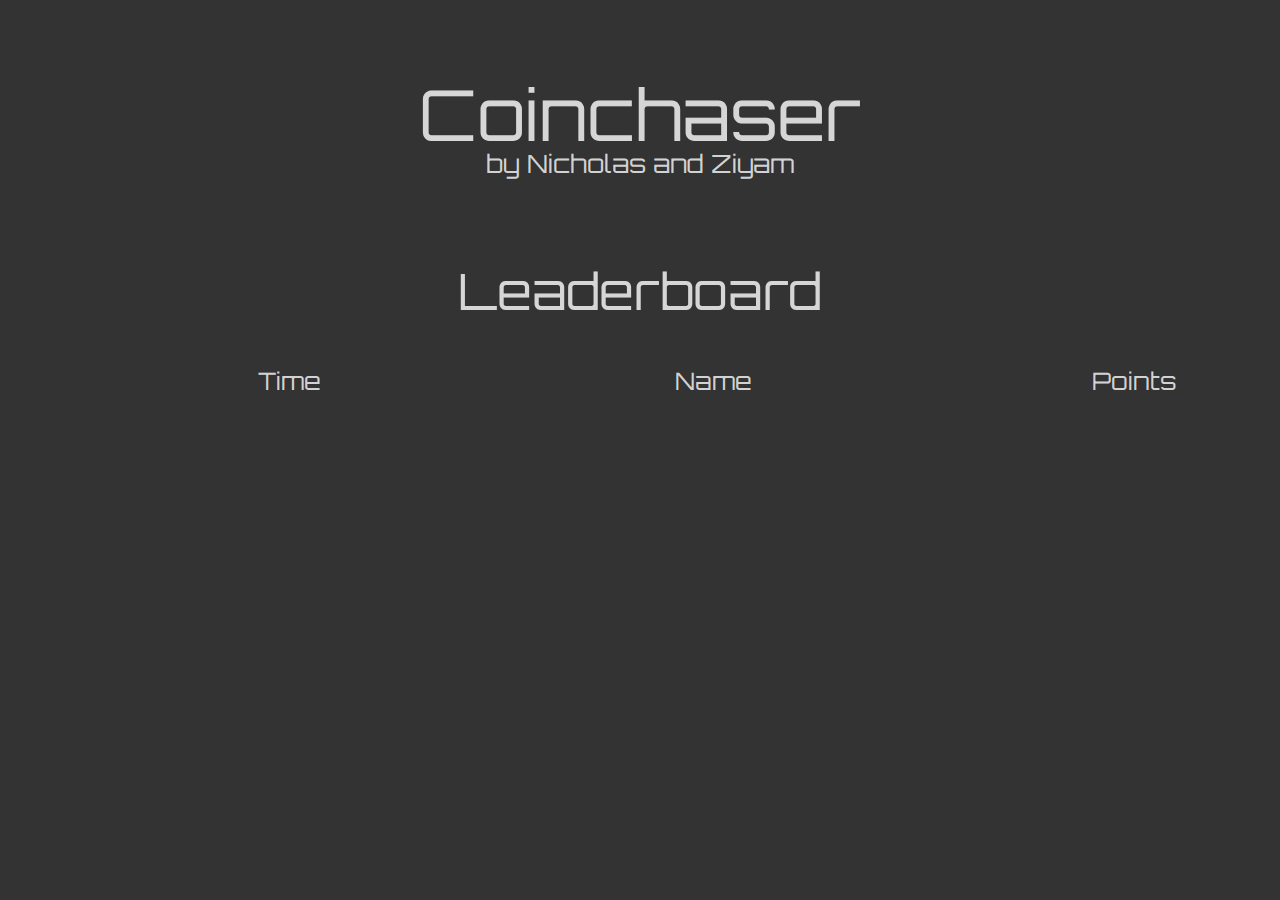
==== web/index.html @ 5dd1b076 "Moved Web files" ====
<!DOCTYPE html>
<html lang='de'>

<head>
    <meta charset='UTF-8'>
    <meta name='viewport' content='width=device-width, initial-scale=1.0'>
    <link rel="stylesheet" href="style.css">
    <title>Pygame Leaderboard</title>
</head>

<body>

    <p class="main">Coinchaser</p>
    <p class="cap">by Nicholas and Ziyam</p>
    <p class="title">Leaderboard</p>

    <div class="container">
        <div class="categorys">
            <div class="col">
                <p>Time</p>
            </div>
            <div class="col">
                <p>Name</p>
            </div>
            <div class="col">
                <p>Points</p>
            </div>
        </div>
        <div class="scores" id="scores">
            <div class="col" id="times">
            </div>
            <div class="col" id="names">
            </div>
            <div class="col" id="points">
            </div>

            <script>
                let requestURL = 'https://chraebsli.github.io/coinchaser/scores.json';
                let request = new XMLHttpRequest();
                request.open('GET', requestURL);
                request.responseType = 'json';
                request.send();
                request.onload = function () {
                    const scores = request.response;
                    showscores(scores);
                }

                function showscores(jsonObj) {
                    const scores = jsonObj['scores'];
                    for (let i = 0; i < scores.length; i++) {
                        var ptime = document.createElement('p');
                        var pname = document.createElement('p');
                        var ppoints = document.createElement('p');

                        var stime = document.createTextNode(scores[i].time);
                        var sname = document.createTextNode(scores[i].name);
                        var spoints = document.createTextNode(scores[i].points);

                        ptime.appendChild(stime);
                        pname.appendChild(sname);
                        ppoints.appendChild(spoints);
                        document.getElementById("times").appendChild(ptime);
                        document.getElementById("names").appendChild(pname);
                        document.getElementById("points").appendChild(ppoints);
                    }
                }

            </script>

        </div>
    </div>
</body>

</html>
---- web/style.css ----
@import url('https://fonts.googleapis.com/css2?family=Orbitron:wght@600&display=swap');

body {
    background-color: rgba(0, 0, 0, 0.801);
    font-family: Orbitron;
    color: rgba(255, 255, 255, 0.801);
}

.main,
.cap,
.title {
    text-align: center;
}

.main {
    font-size: 70px;

}

.cap {
    font-size: 25px;
    margin-top: -80px;
}

.title {
    font-size: 50px;
    margin: 80px 0 20px 0;
}

.container {
    width: 100%;
    height: auto;
}

.col {
    float: left;
    width: 33%;
}

.col p {
    font-size: 24px;
    padding: 0px 250px;
    white-space: nowrap;
    text-overflow: ellipsis
}

.scores,
.categorys {
    width: 100%;
    height: auto;
}
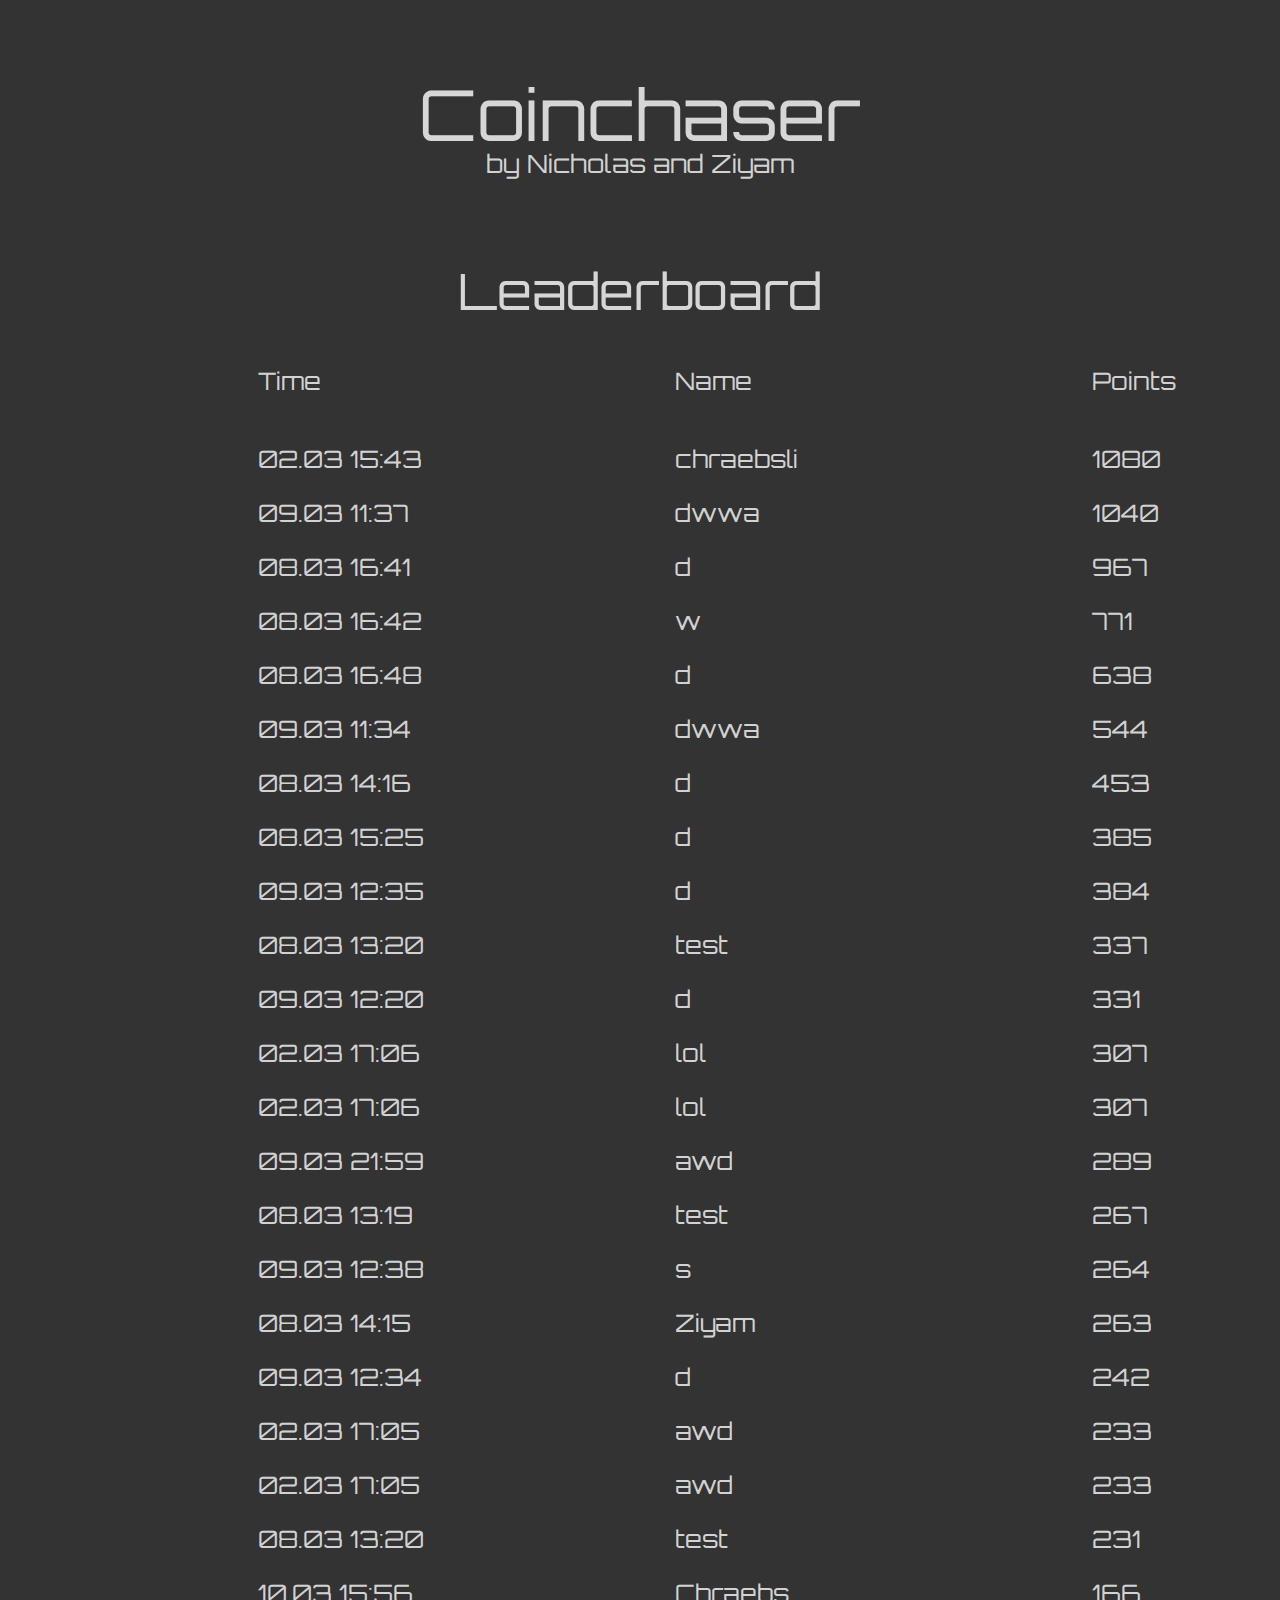
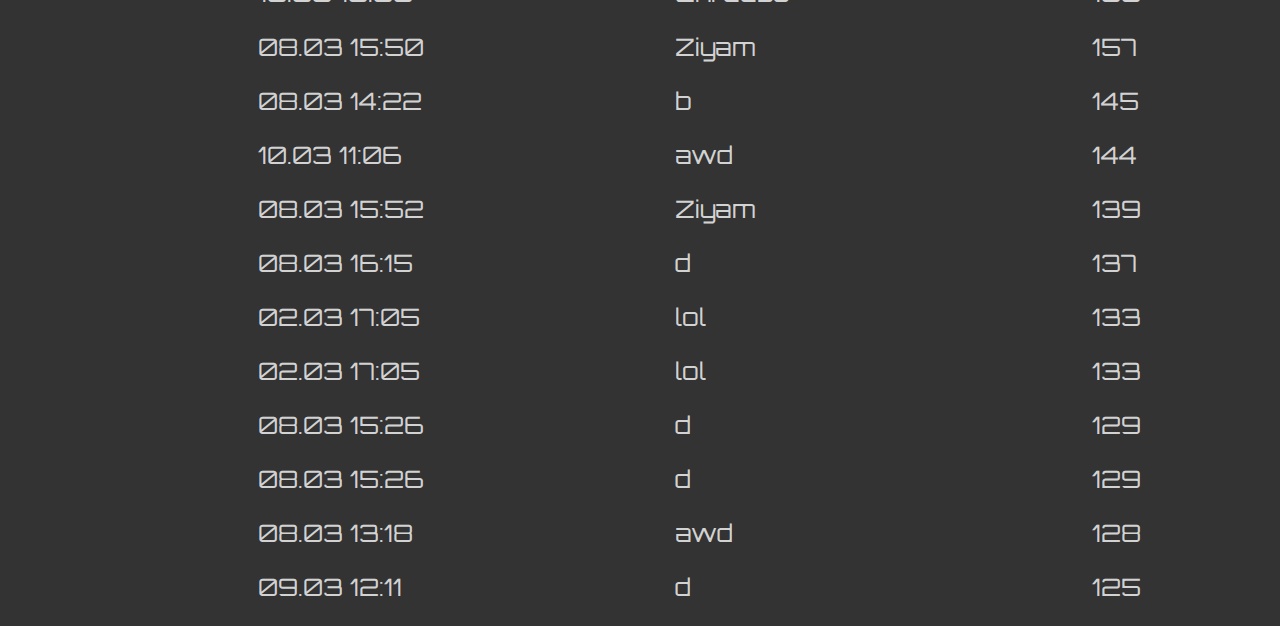
==== commit d35da1e9: "Update JSON for Leaderboard" ====
--- a/web/index.html
+++ b/web/index.html
@@ -35,7 +35,7 @@
             </div>
 
             <script>
-                let requestURL = 'https://chraebsli.github.io/coinchaser/scores.json';
+                let requestURL = 'https://coinchasergame.github.io/web/scores.json';
                 let request = new XMLHttpRequest();
                 request.open('GET', requestURL);
                 request.responseType = 'json';
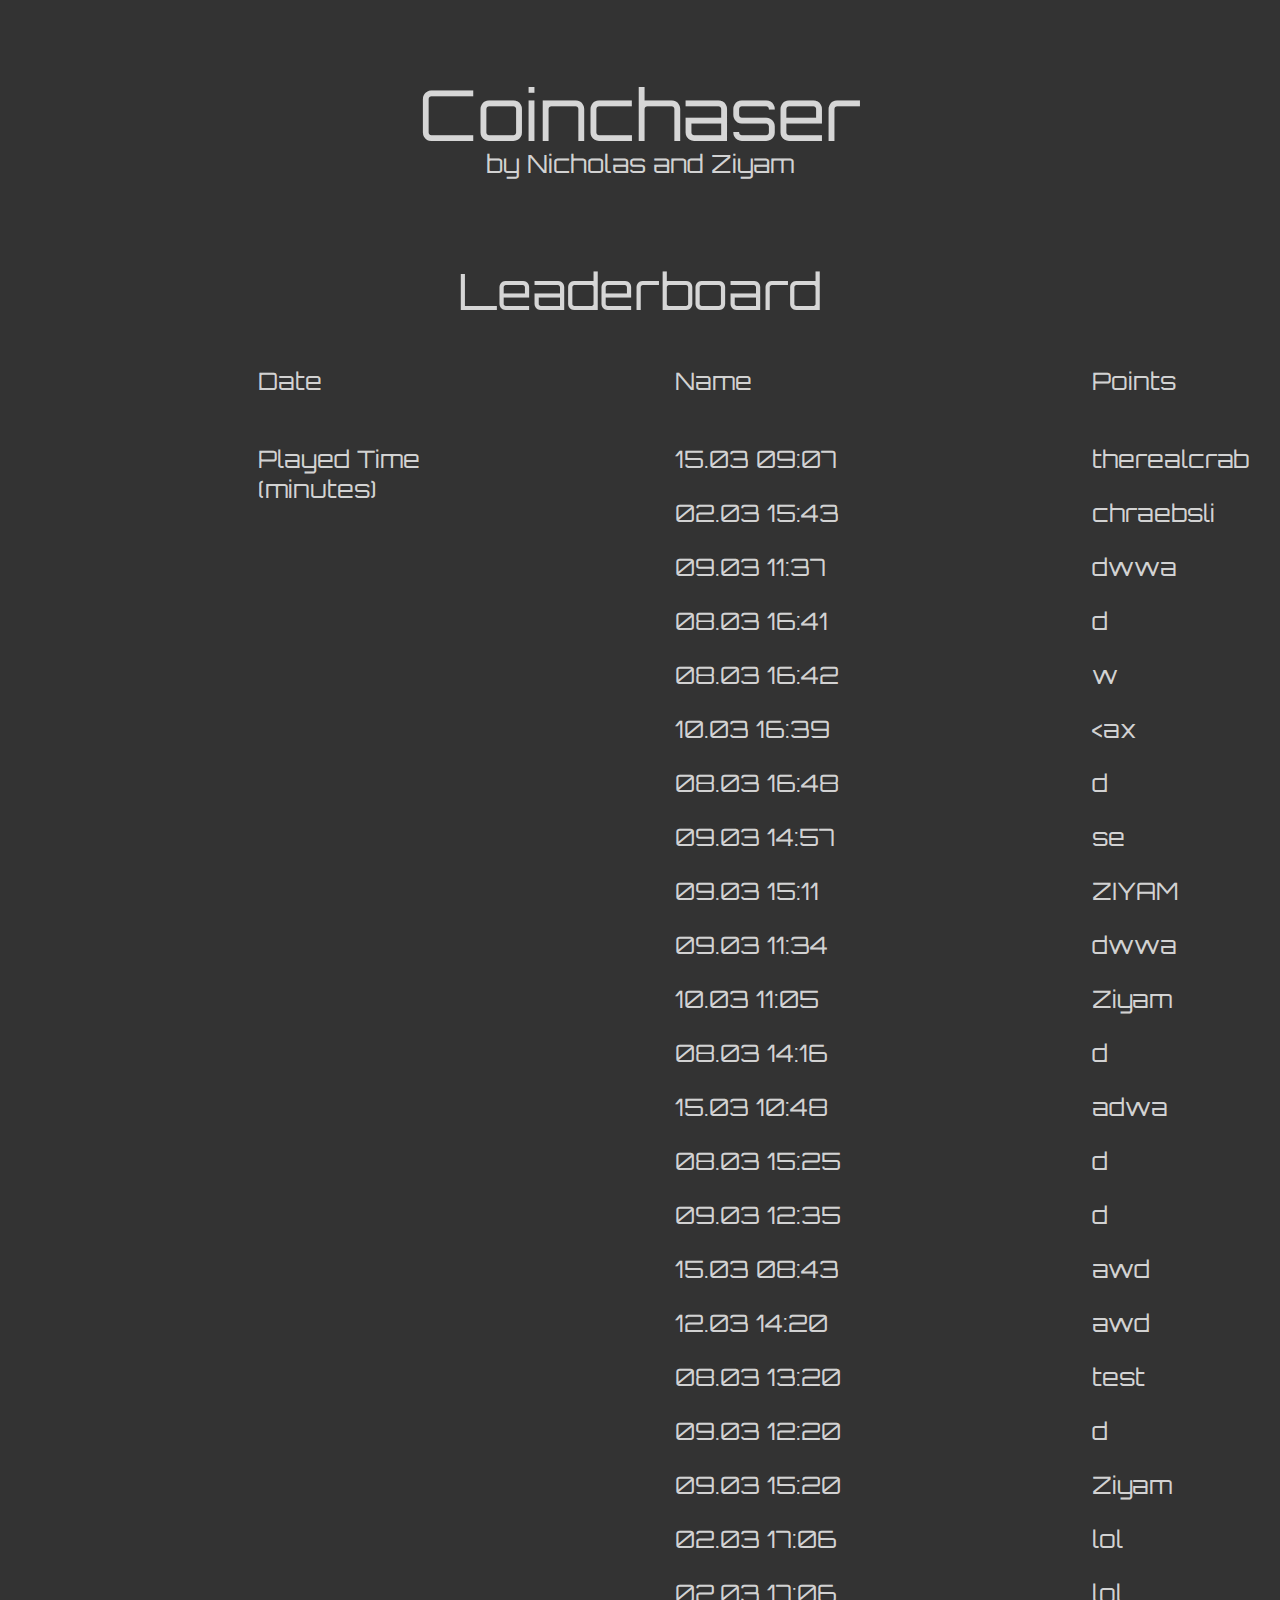
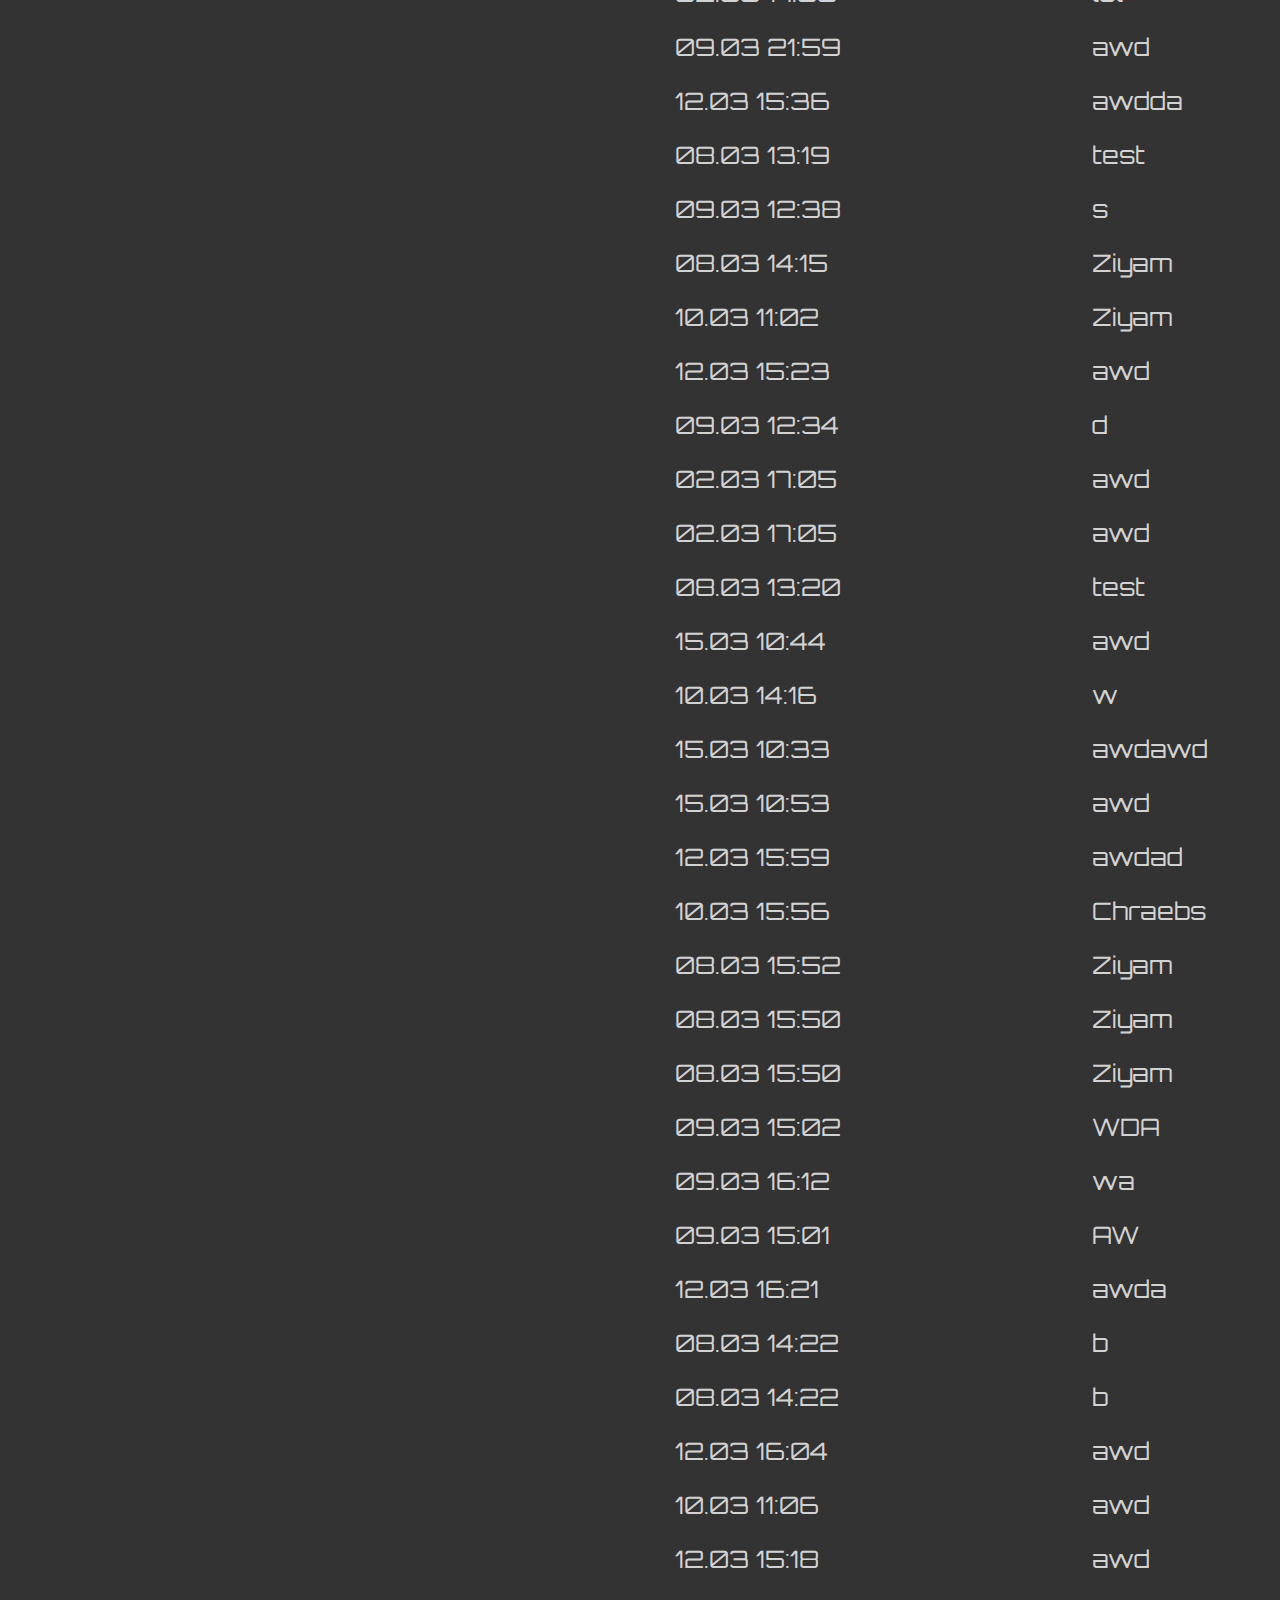
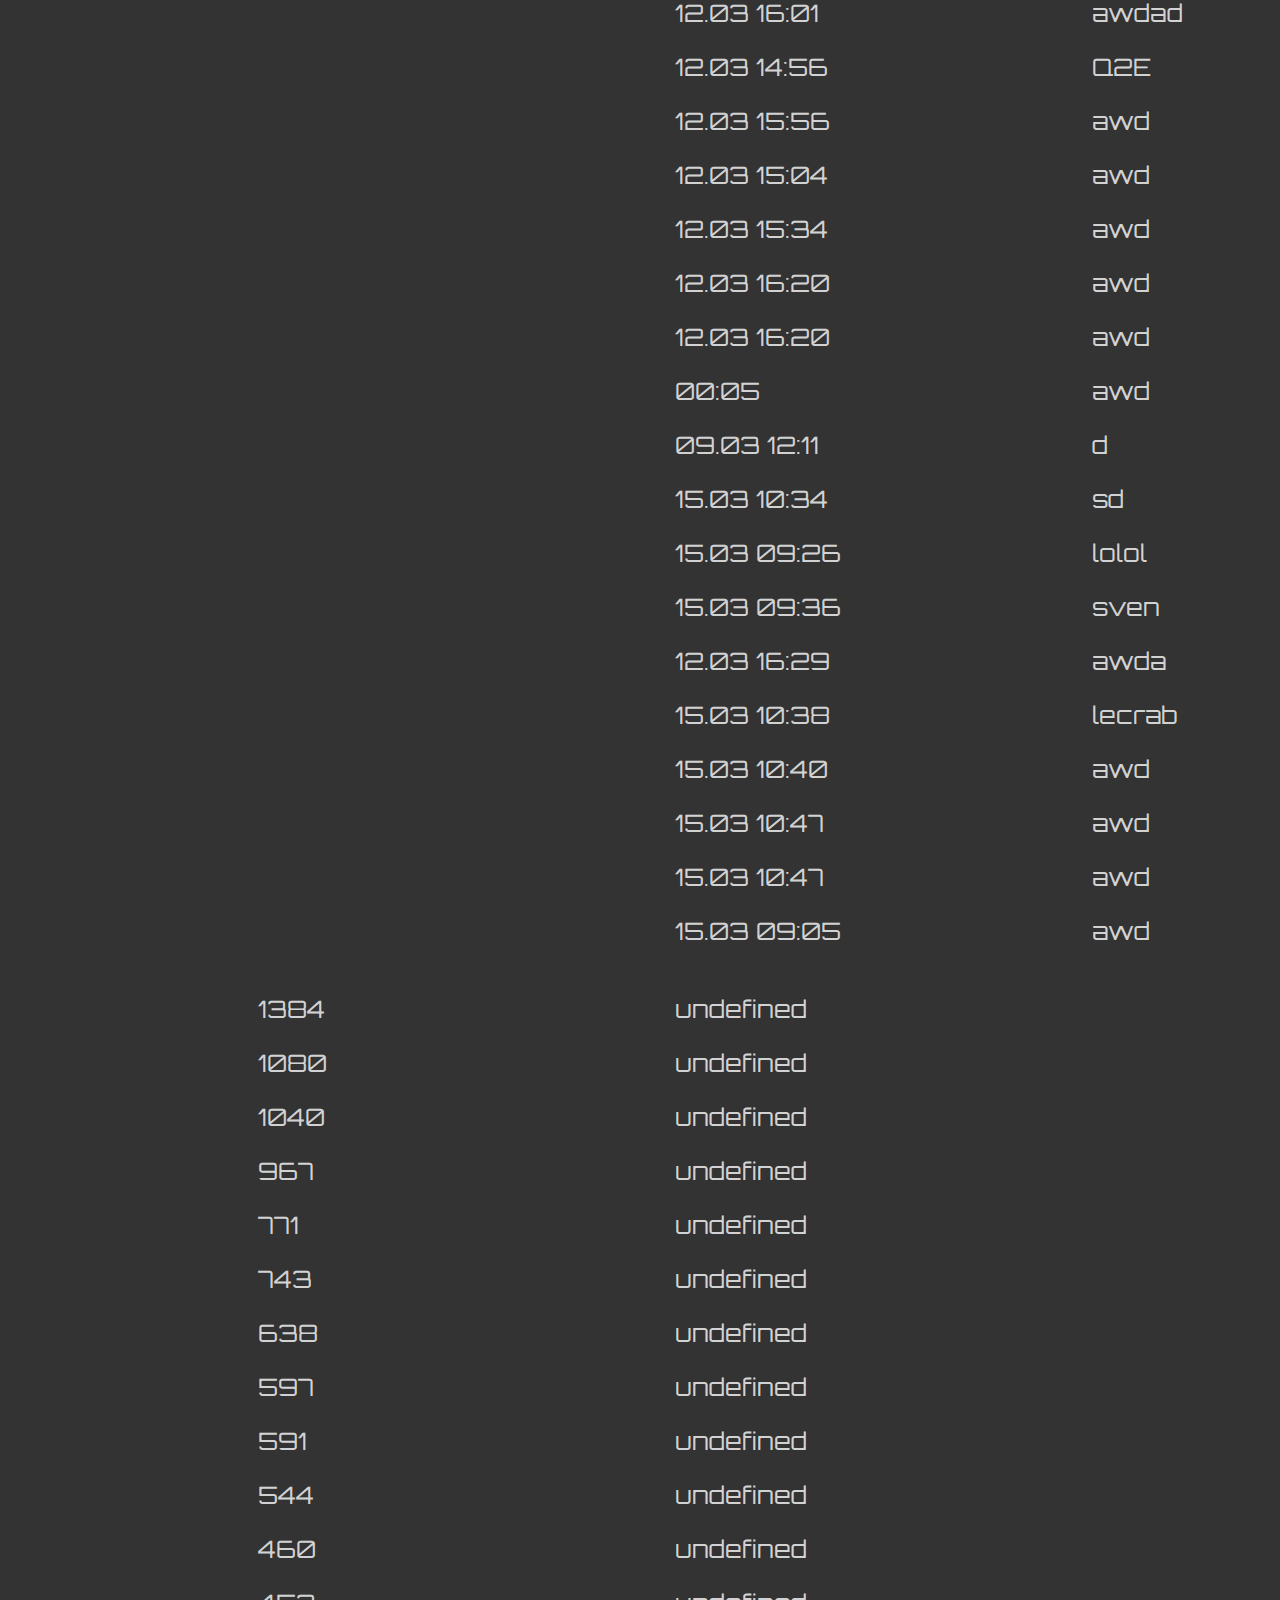
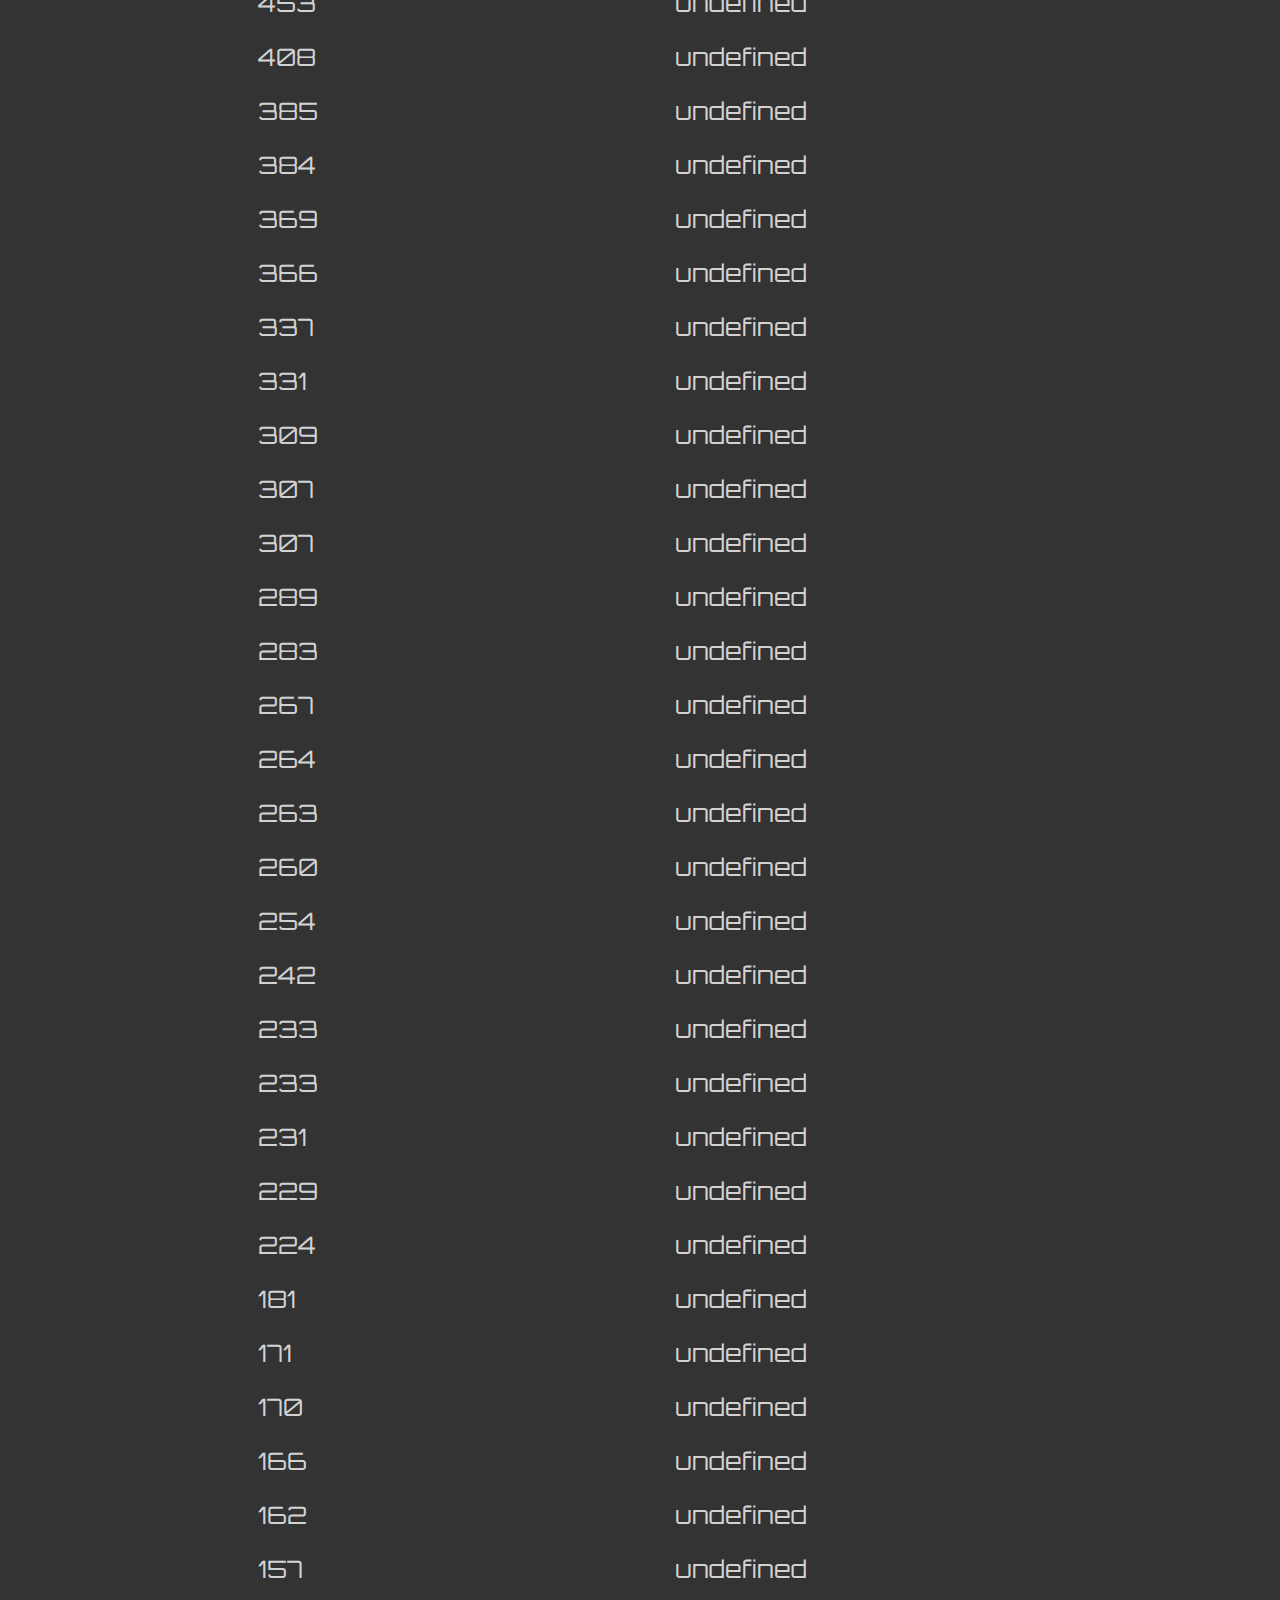
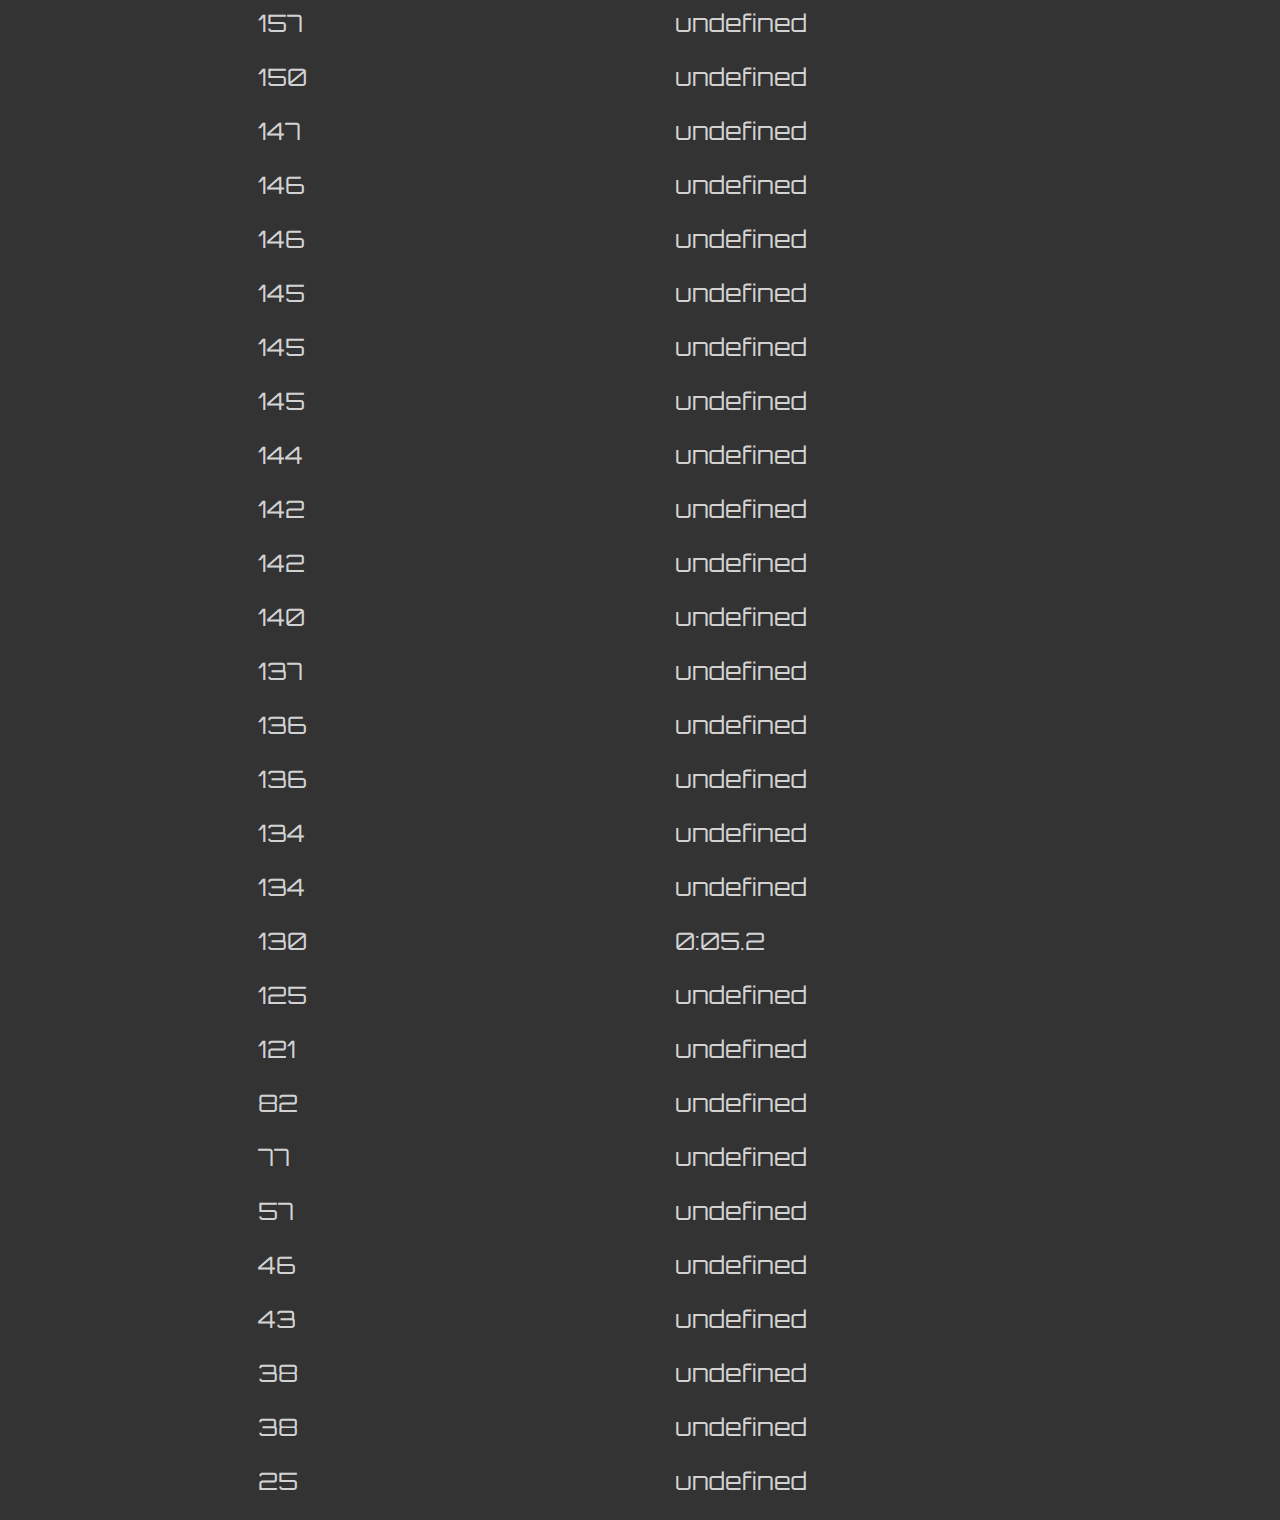
==== commit 13ec6bfd: "Update index.html" ====
--- a/web/index.html
+++ b/web/index.html
@@ -17,7 +17,7 @@
     <div class="container">
         <div class="categorys">
             <div class="col">
-                <p>Time</p>
+                <p>Date</p>
             </div>
             <div class="col">
                 <p>Name</p>
@@ -25,13 +25,18 @@
             <div class="col">
                 <p>Points</p>
             </div>
+            <div class="col">
+                <p>Played Time <br>(minutes)</p>
+            </div>
         </div>
         <div class="scores" id="scores">
-            <div class="col" id="times">
+            <div class="col" id="dates">
             </div>
             <div class="col" id="names">
             </div>
             <div class="col" id="points">
+            </div>
+            <div class="col" id="times">
             </div>
 
             <script>
@@ -48,20 +53,25 @@
                 function showscores(jsonObj) {
                     const scores = jsonObj['scores'];
                     for (let i = 0; i < scores.length; i++) {
-                        var ptime = document.createElement('p');
+                        var pdate = document.createElement('p');
                         var pname = document.createElement('p');
                         var ppoints = document.createElement('p');
+                        var ptime = document.createElement('p');
 
-                        var stime = document.createTextNode(scores[i].time);
+                        var sdate = document.createTextNode(scores[i].date);
                         var sname = document.createTextNode(scores[i].name);
                         var spoints = document.createTextNode(scores[i].points);
+                        var stime = document.createTextNode(scores[i].time);
 
-                        ptime.appendChild(stime);
+                        pdate.appendChild(sdate);
                         pname.appendChild(sname);
                         ppoints.appendChild(spoints);
-                        document.getElementById("times").appendChild(ptime);
+                        ptime.appendChild(stime);
+
+                        document.getElementById("dates").appendChild(pdate);
                         document.getElementById("names").appendChild(pname);
                         document.getElementById("points").appendChild(ppoints);
+                        document.getElementById("times").appendChild(ptime);
                     }
                 }
 
